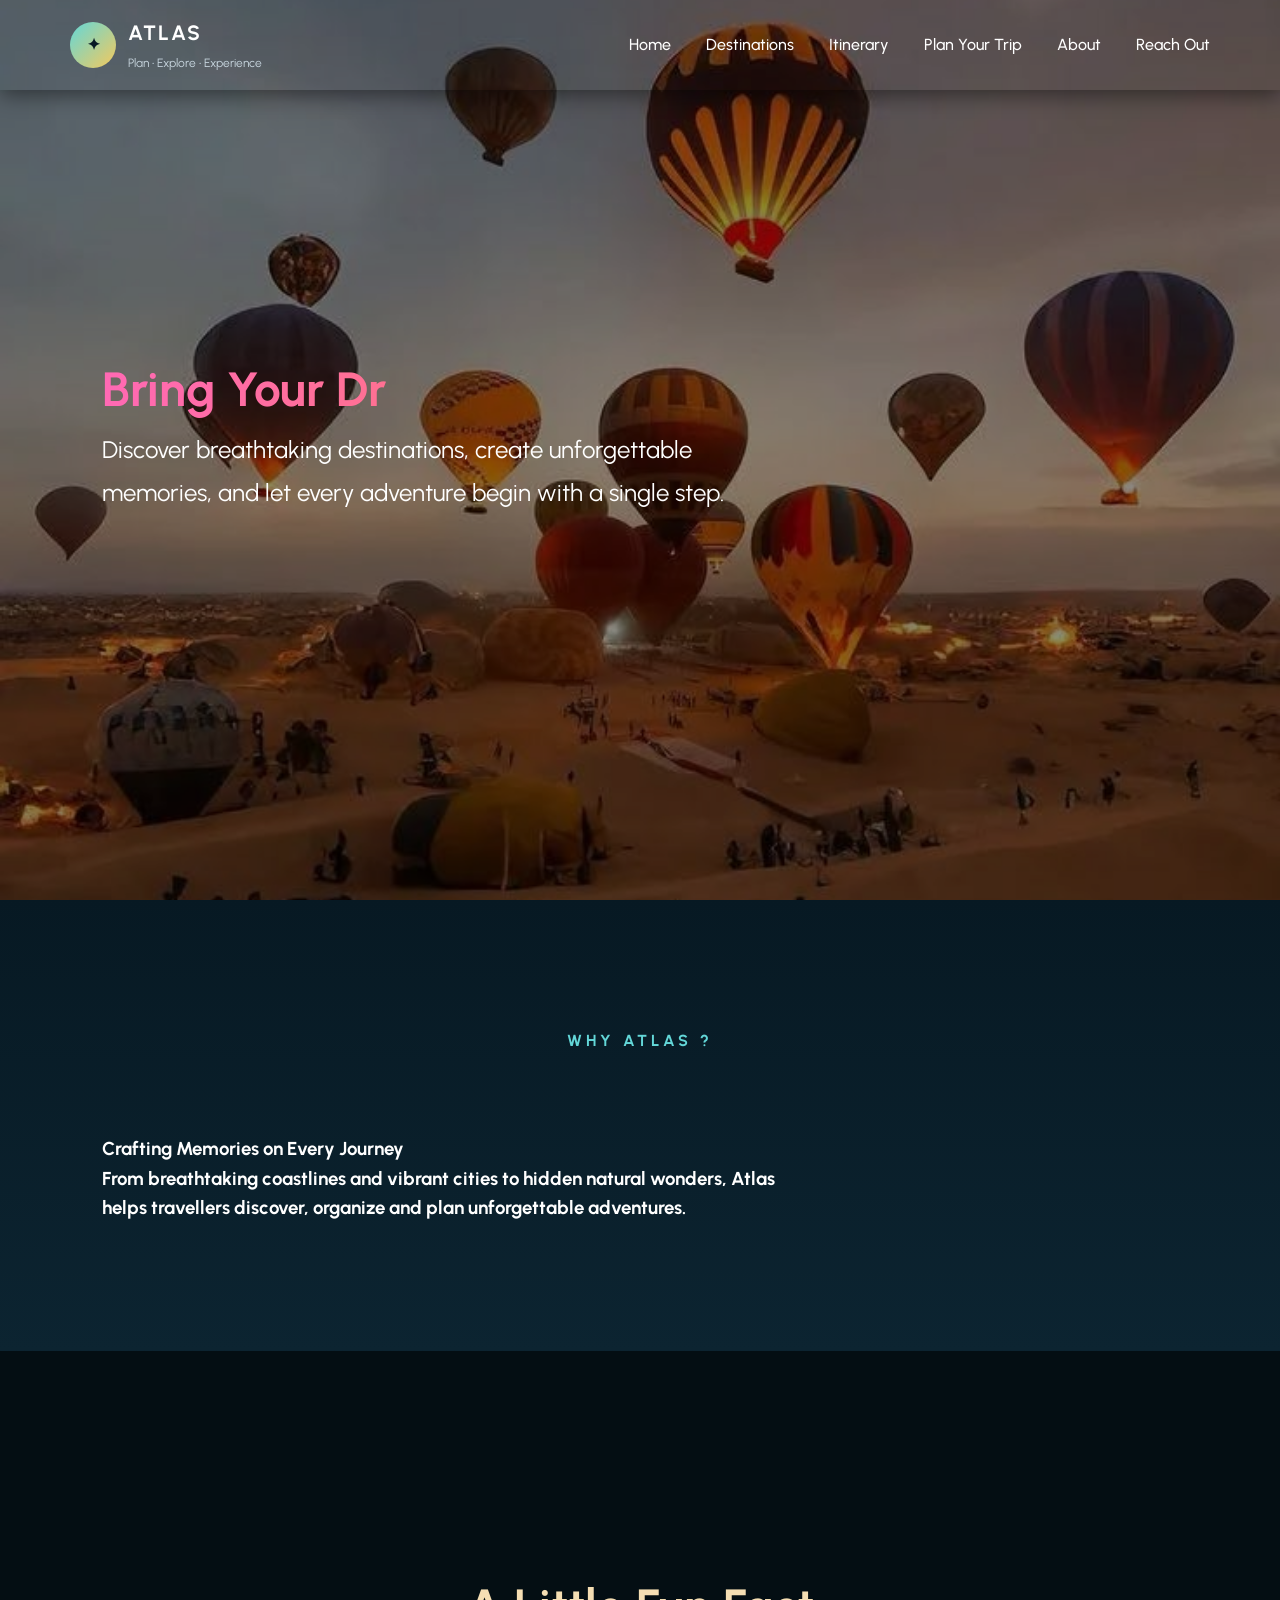
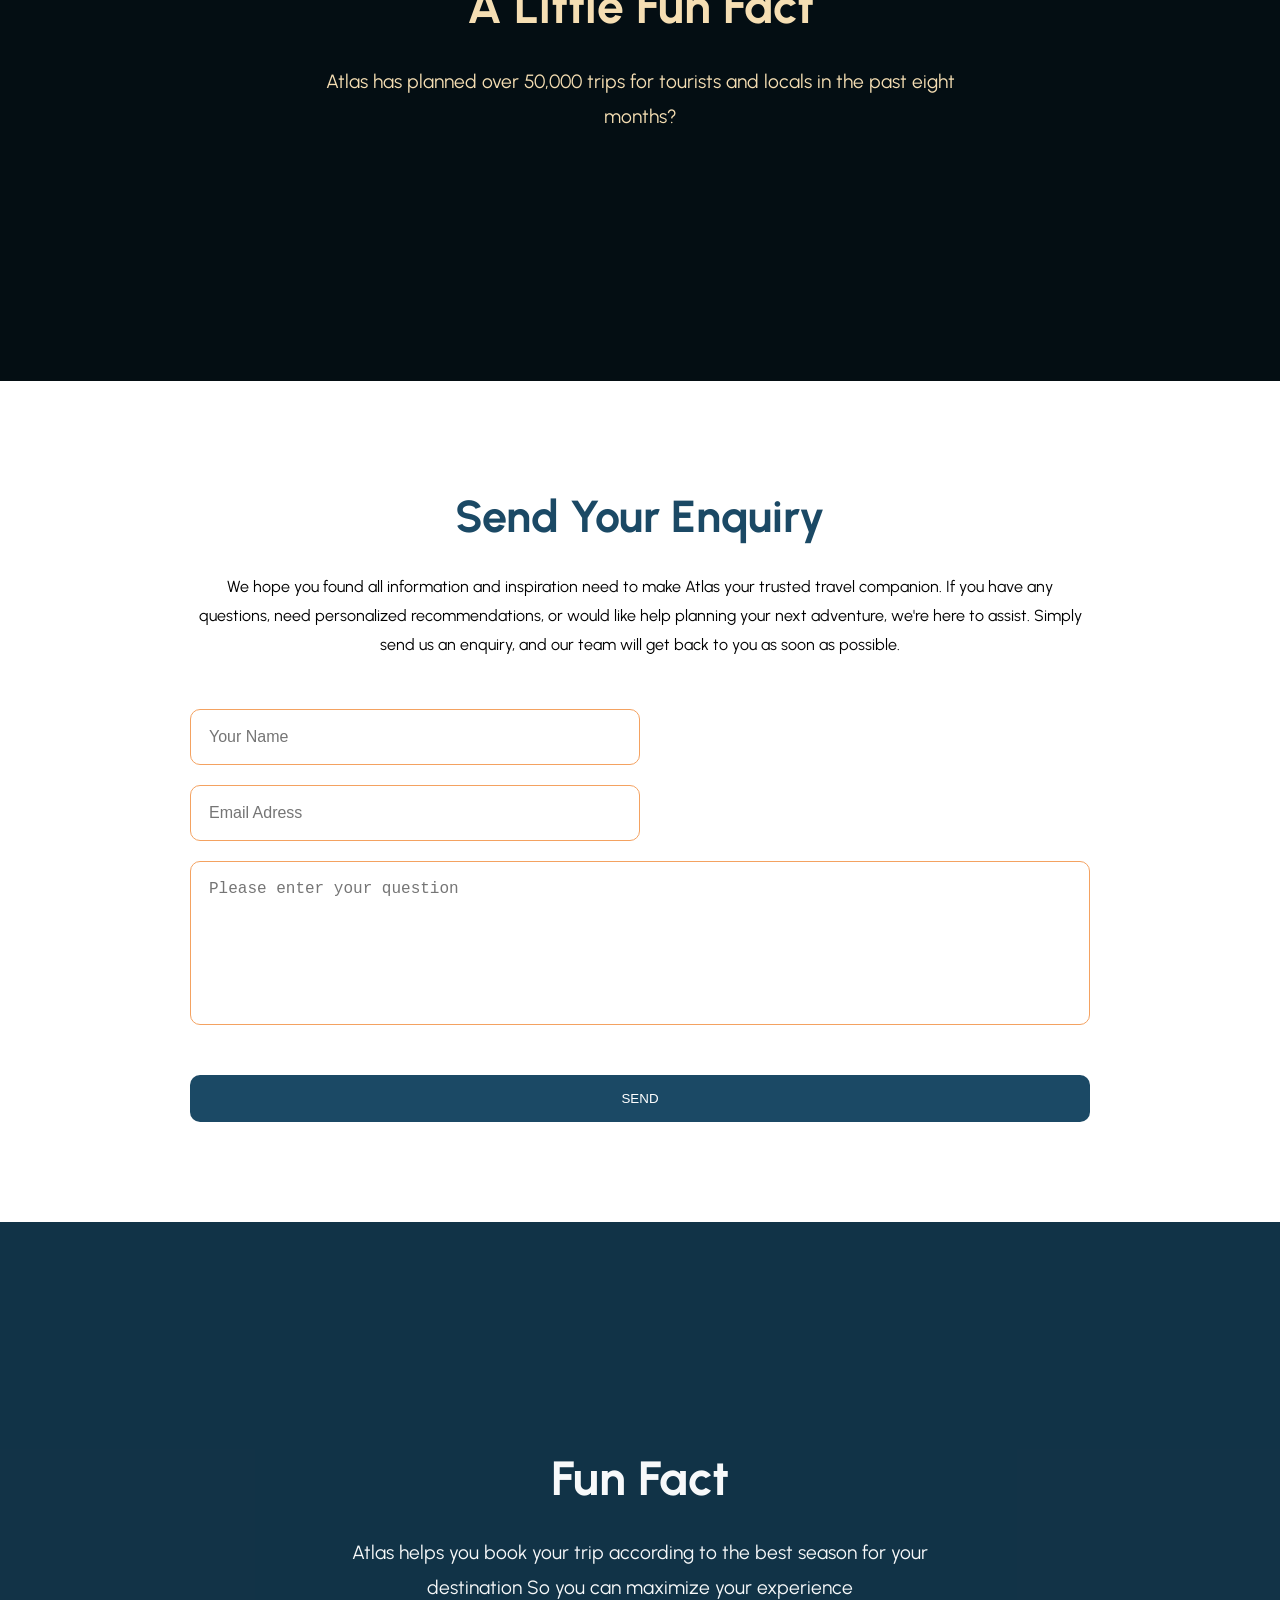
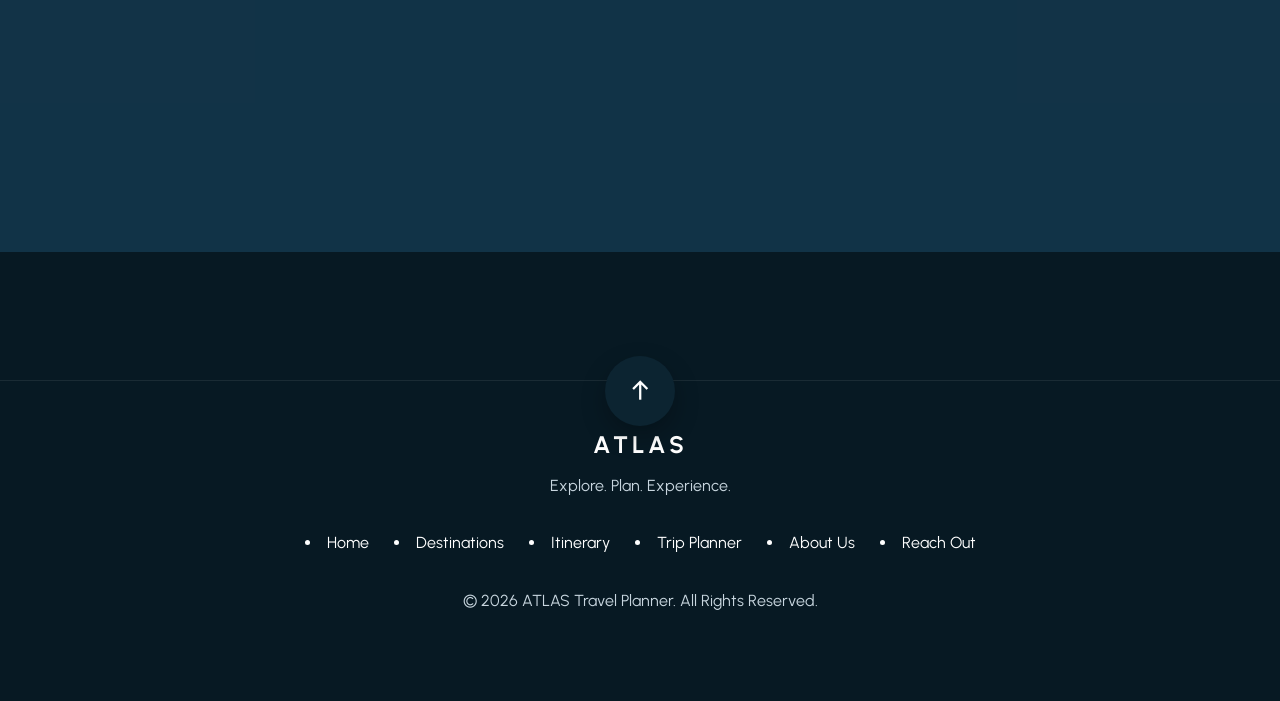
==== index.html @ a865ef0d "fixed about.html" ====
<!DOCTYPE html>
<html lang="en">

<head>
    <meta charset="UTF-8">
    <meta name="viewport" content="width=device-width, initial-scale=1.0">

    <title>Atlas | Homepage</title>

    <link href="style.css" rel="stylesheet">

    <link rel="preconnect" href="https://fonts.googleapis.com">

    <link rel="preconnect" href="https://fonts.gstatic.com" crossorigin>

    <link href="https://fonts.googleapis.com/css2?family=Urbanist:wght@400;500;600;700;800&display=swap"
        rel="stylesheet">

</head>

<body>

    <header id="header">

        <div class="logo">

            <div class="logo-icon">
                ✦
            </div>

            <div class="logo-text">

                <h2>ATLAS</h2>

                <span>Plan • Explore • Experience</span>

            </div>

        </div>

        <div class="nav">

            <a href="index.html">Home</a>
            <a href="destination.html">Destinations</a>
            <a href="itinerary.html">Itinerary</a>
            <a href="tripPlanner.html">Plan Your Trip</a>
            <a href="about.html">About</a>
            <a href="contact.html">Reach Out</a>

        </div>

    </header>

    <main>

        <section id="hero">


            <div class="slides">

                <img src="balloon.jpg" class="slide active" alt="balloon">

                <img src="images/kyoto.jpg" class="slide" alt="japan">

                <img src="https://images.unsplash.com/photo-1507525428034-b723cf961d3e" class="slide"
                    alt="indian-ocean">

                <img src="safari.avif" class="slide" alt="safari">


            </div>


            <div class="overlay"></div>

            <div class="hero-content">

                <h1>
                    <span id="typing"></span>
                </h1>

                <p>

                    Discover breathtaking destinations, create unforgettable
                    memories, and let every adventure begin with a single step.

                </p>

            </div>

        </section>

        <section class="about-atlas">

            <div class="section-heading">

                <span>WHY ATLAS ?</span>

            </div>

            <div>
                <h3>Crafting Memories on Every Journey</h3>
            </div>

            <div class="about-grid">

                <h3>

                    From breathtaking coastlines and
                    vibrant cities to hidden natural
                    wonders, Atlas helps travellers
                    discover, organize and plan
                    unforgettable adventures.

                </h3>

            </div>

        </section>

        <section id="parallax">

            <div class="parallax-overlay">

                <h4>A Little Fun Fact</h4>

                <p>
                    Atlas has planned over 50,000 trips for tourists
                    and locals in the past eight months?
                </p>

            </div>

        </section>

        <section id="enquiry">

            <div class="enquiry-container">

                <h5>Send Your Enquiry</h5>

                <p>
                    We hope you found all information and inspiration need to make Atlas
                    your trusted travel companion. If you have any questions, need personalized
                    recommendations, or would like help planning your next adventure, we're here
                    to assist. Simply send us an enquiry, and our team will get back to you as soon as possible.

                </p>

                <form class="input-group" id="enquiry-form">

                    <input type="text" id="name" placeholder="Your Name">

                    <input type="email" id="email" placeholder="Email Adress">

                    <textarea id="question" rows="7" placeholder="Please enter your question"></textarea>

                    <div id="formMessage"></div>

                    <button type="submit">

                        SEND
                    </button>

                </form>

            </div>

        </section>

        <section id="parallax2">

            <div class="parallax-overlay2">

                <h6>Fun Fact</h6>

                <p>
                    Atlas helps you book your trip according to the best season for your destination
                    So you can maximize your experience
                </p>

            </div>

        </section>

    </main>

    <footer>

        <div class="back-to-top">
            <a href="#hero">
                ↑
            </a>
        </div>

        <div class="footer-logo">

            <h2>ATLAS</h2>

            <p>
                Explore. Plan. Experience.
            </p>

        </div>

        <div class="footer-links">

            <li><a href="index.html">Home</a></li>

            <li><a href="destinations.html">Destinations</a></li>

            <li><a href="itinerary.html">Itinerary</a></li>

            <li><a href="tripPlanner.html">Trip Planner</a></li>

            <li><a href="about.html">About Us</a></li>

            <li><a href="contact.html">Reach Out</a></li>

        </div>

        <p class="copyright">
            © 2026 ATLAS Travel Planner. All Rights Reserved.
        </p>

    </footer>


    <script src="./script.js"></script>

</body>

</html>
---- style.css ----
html{
    scroll-behavior: smooth;
}
/* HEADER */

*{
    margin: 0;
    padding: 0;
    box-sizing: border-box;
}

body{
    font-family:'Urbanist',sans-serif;
    background-color:#071923;
    color:#ffffff;
    line-height:1.6;
    overflow-x:hidden;
}

/* VARIABLES */

:root{

    --bg:#071923;

    --navy:#0c2431;

    --text:#ffffff;

    --text-soft:#c8d6df;

    --aqua:#63d7d8;

    --turquoise:#2cb1bc;

    --gold:#f4c95d;

    --shadow:
    0 20px 60px rgba(0,0,0,.35);

    --radius:24px;
}

header{
    position: fixed;
    top: 0;
    left: 0;

    width: 100%;
    height: 90px;
    display: flex;

    justify-content: space-between;
    align-items: center;
    padding: 0 70px;

    background: transparent;
    transition: all .4s ease;
    z-index: 1000;

    box-shadow: 0 5px 20px rgba(0, 0, 0, .45);
}


/* Activated when scrolling */

header.scrolled{
    background: linear-gradient(
        180deg,
        #071923,
        #0c2431
    );
    backdrop-filter: blur(12px);
    -webkit-backdrop-filter: blur(12px);

    height: 70px;
    box-shadow: 0 6px 18px rgba(0, 0, 0, .45);
}

/* LOGO */

.logo{
    display:flex;
    align-items:center;
    gap:12px;
}

.logo-icon{

    width:46px;
    height:46px;

    display:flex;
    align-items:center;
    justify-content:center;

    background:linear-gradient(
        135deg,
        var(--aqua),
        var(--gold)
    );

    border-radius:50%;

    color:#071923;
    font-weight:800;
}

.logo-text h2{
    font-size:1.3rem;
    letter-spacing:2px;
}

.logo-text span{
    font-size:.75rem;
    color:var(--text-soft);
}

/* NAVIGATION */

.nav{
    display:flex;
    gap:35px;
}

.nav a{

    text-decoration:none;
    color:white;
    font-weight:500;

    transition:.3s;
    font-size:1.rem;
    position: relative;

    transition: .3s;
}

/* Underline Animation */

.nav a::after{
    content: "";
    position: absolute;
    left: 0;

    bottom: -8px;
    width: 0%;
    height: 2px;

    background: #f4a261;
    transition: .3s;

}

.nav a:hover{
    color: #f4a261;
}
 
.nav a:hover::after{
    width: 100%;
}
 
/* HERO SECTION */

#hero{
    position: relative;
    width: 100%;
    height: 100vh;

    overflow: hidden;
}

.hero-content {
  z-index: 10;
}

.hero h1 {
  font-size:
    clamp(4rem,10vw,8rem);

    line-height:.9;

    margin-bottom:1rem;
}

.hero p {
  font-size: 1.2rem;
  color: #d1d5db;
  margin-bottom: 30px;
}

#typing {
  color: gold;
}

#typing {
    font-size: 3rem;
    font-weight: bold;
    display: inline-block; /* So gradient only covers the text area */
    
    /* Animated gradient background */
    background: linear-gradient(270deg, #ff69b4, #ff7f50, #ff69b4);
    background-size: 600% 600%;
    
    /* Clip gradient to text only */
    -webkit-background-clip: text;
    background-clip: text;
    -webkit-text-fill-color: transparent;
    color: transparent;
    
    /* Animation */
    animation: gradientMove 5s ease infinite;
}

@keyframes gradientMove {
    0% { background-position: 0% 50%; }
    50% { background-position: 100% 50%; }
    100% { background-position: 0% 50%; }
}

.slides{
    position: absolute;
    width: 100%;
    height: 100%;
}

.slide{
    position: absolute;
    width: 100%;
    height: 100%;

    object-fit: cover;
    opacity: 0;
    transition:opacity 1.5s ease;

    animation: none;
}

.slide.active{
    opacity: 1;
}

.overlay{
    position: absolute;
    inset: 0;
    background: rgba(0, 0, 0, .45);

    z-index:2 ;
}

.hero-content{
    position: relative;
    z-index: 3;
    height: 100%;

    display: flex;
    flex-direction: column;
    justify-content: center;

    align-items: flex-start;
    text-align: left;
    color: white;

    padding: 0 8%;
}

.hero-content h2{
    font-size: 6rem;
    margin-bottom: 20px;
    letter-spacing: 2px;
    
    font-style: italic;
}

.hero-content p{
    max-width: 700px;
    font-size: 1.5rem;
    line-height: 1.8;

    margin-bottom: 35px;
}

/* DESCRIPTION SECTION */

.about-atlas{

    padding:8rem 8%;

    background:
    linear-gradient(
        180deg,
        #071923,
        #0c2431
    );
}

.section-heading{

    text-align:center;

    margin-bottom:5rem;
}

.section-heading span{

    color:#63d7d8;

    letter-spacing:4px;

    font-weight:700;
}

.section-heading h3{

    font-size:
    clamp(2.5rem,5vw,5rem);

    max-width:800px;

    margin:1rem auto 0;

    line-height:1.1;

    text-align: center;
}

.about-grid{

    display:grid;

    grid-template-columns:
    2fr 1fr;

    gap:30px;
}

/* PARALLAX SECTION */

#parallax{
    height: 70vh;
    background-image: url(images/paris.jfif);
    background-size: cover;

    background-position: center;
    background-repeat: no-repeat;
    background-attachment: fixed;

    position: relative;
    display: flex;
    justify-content: center;

    align-items: center;
}

#parallax::before{
    content: "";
    position:absolute;
    inset: 0;

    background: rgba(0, 0, 0, .45);
}

.parallax-overlay{
    position: relative;
    z-index: 2;
    text-align: center;

    color: wheat;
    max-width: 700px;
    padding: 20px;
}

.parallax-overlay h4{
    font-size: 3rem;
    margin-bottom: 20px;
}

.parallax-overlay p{
    font-size: 1.2rem;
    line-height: 1.8;
    margin-bottom: 30px;
}

/* ENQUIRY SECTION */

#enquiry{
    padding: 100px 8%;
    background-color: white;
}

.enquiry-container{
    max-width: 900px;
    margin: auto;
    text-align: center;
}

.enquiry-container h5{
    font-size: 2.8rem;
    color: #1b4965;
    margin-bottom: 20px;
}

.enquiry-container p{
    color: black;
    line-height: 1.8;
    margin-bottom: 50px;
}

.input-group{
    display: flex;
    gap: 20px;
    flex-direction: column;

    border-radius: 10px;
}

.input-group input{
    max-width: 50vh;
}

input,textarea{
    width: 100%;
    padding: 18px;
    border: 1px solid #dddd;

    border-radius: 10px;
    font-size: 1rem;
    outline: none;

    transition: .3s;
    border-color: #f4a261;
}

input:focus, textarea:focus{
    border-color: #1b4965;
    box-shadow: 0 0 10px rgba(27, 73, 101, .2);
}

textarea{
    resize: none;
    margin-bottom: 30px;
}

button{
    background: #1b4965;
    color: white;
    border: none;

    padding: 16px 40px;
    cursor: pointer;
    transition: .3s;

    border-radius: 10px;
}

button:hover{
    background: #f4a261;
    transform: translateY(-3px);
}

#formMessage{
    margin-top: 20px;
    padding: 15px;
    border-radius: 8px;

    font-weight: 500;
    display: none;
}

#formMessage.error{
    display: block;
    background: #ffe5e5;
    color: #c62828;

    border-left: 5px solid #c62828;
}

#formMessage.success{
    display: block;
    background: #e8f5e9;
    color: #2e7d32;

    border-left: 5px solid #2e7d32;
}

/* SECOND PARALLAX */

#parallax2{
    height: 70vh;
    background-image: url("https://images.unsplash.com/photo-1507525428034-b723cf961d3e");
    background-size: cover;

    background-position: center;
    background-repeat: no-repeat;
    background-attachment: fixed;

    position: relative;
    display: flex;
    justify-content: center;

    align-items: center;
}

#parallax2::before{
    content: "";
    position: absolute;
    inset: 0;

    background: rgba(27, 73, 101, .55);
}

.parallax-overlay2{
    position: relative;
    z-index: 2;
    text-align: center;

    color: #f7f9fa;
    max-width: 700px;
    padding: 20px;
}

.parallax-overlay2 h6{
    font-size: 3rem;
    margin-bottom: 20px;
}

.parallax-overlay2 p{
    font-size: 1.2rem;
    line-height: 1.8;
    margin-bottom: 30px;
}

/* FOOTER */

footer{

    margin-top:8rem;

    padding:5rem 6%;

    text-align:center;

    border-top:
    1px solid rgba(255,255,255,.08);
}

.footer-logo h2{

    letter-spacing:4px;

    margin-bottom:.5rem;
}

.footer-logo p{
    color:var(--text-soft);
}

.footer-links{

    margin:2rem 0;

    display:flex;
    justify-content:center;
    gap:25px;

    flex-wrap:wrap;
}

.footer-links a{

    text-decoration:none;
    color:white;
}

.copyright{
    color:var(--text-soft);
}

.back-to-top{
    display: flex;
    justify-content: center;
    margin-top: -105px;

    position: relative;
    z-index: 10;
}

.back-to-top a{
    width: 70px;
    height: 70px;
    border-radius: 50px;

    background: #0c2431;
    color: white;
    text-decoration: none;

    display: flex;
    justify-content: center;
    align-items: center;

    font-size: 2rem;
    transition: .4s ease;
    box-shadow: 0 10px 25px rgba(0, 0, 0, .25);

    position: relative;
    z-index: 11;
}

.back-to-top a:hover{
    transform: translateY(-10px);
    color: #1b4965;
}


/* RESPONSIVE LAYOUT */

/* TABLETS */

@media (max-width: 1024px){
    header{
        padding: 0 40px;
    }

    .hero-content h2{
        font-size: 4.5rem;
    }

    .hero-content p{
        font-size: 1.5rem;
        max-width: 600px;
    }

    .description h3{
        font-size: 4rem;
    }

    .description-paragraph,
    .description-para{
        padding: 0 30px;
    }

    .input-group input{
        max-width: 100%;
    }
}

/* LARGE PHONES */

@media (max-width: 768px){
    header{
        flex-direction: column;
        justify-content: center;
        gap: 15px;

        height: auto;
        padding: 20px;
    }

    header.scrolled{
        height: auto;
        padding: 15px 20px;
    }

    .nav{
        gap: 20px;
        flex-wrap: wrap;
        justify-content: center;
    }

    .nav a{
        font-size: 1rem;
    }

    .hero-content{
        align-items: center;
        text-align: center;
        padding: 0 30px;
    }

    .hero-content h2{
        font-size: 3.2rem;
    }

    .hero-content p{
        font-size: 1.3rem;
    }

    .description{
        padding: 60PX 20PX;
    }

    .description H3{
        font-size: 3rem;
    }

    .description-paragraph{
        font-size: 1.4rem;
    }

    .description-para{
        font-size: 1rem;
    }

    .parallax-overlay h4,
    .parallax-overlay2 h6{
        font-size: 2.2rem;
    }

    .parallax-overlay p,
    .parallax-overlay2 p{
        font-size: 1rem;
    }

    #enquiry{
        padding: 80px 30px;
    }

    button{
        width: 100%;
    }

    .back-to-top{
        margin-top: - 90px;
    }
}

/* MOBILE PHONES */

@media (max-width: 480px){
    header{
        padding: 15px;
    }

    .logo h1{
        font-size: 1.2rem;
    }

    .nav{
        gap: 12px;
    }

    .nav a{
        font-size: .9rem;
    }

    .hero-content{
        padding: 0 2px;
    }

    .hero-content h2{
        font-size: 2.3rem;
        margin-bottom: 15px;
    }

    .hero-content p{
        font-size: 1rem;
        line-height: 1.6;
    }

    .description h3{
        font-size: 2.3rem;
    }

    .description-paragraph{
        font-size: 1.2rem;
    }

    .description-para{
        font-size: .95rem;
    }

    .parallax-overlay,
    .parallax-overlay2{
        padding: 15px;
    }

    .parallax-overlay h4,
    .parallax-overlay2 h6{
        font-size: 1.8rem;
    }

    .parallax-overlay p,
    .parallax-overlay2 p{
        font-size: .95rem;
    }

    input,
    textarea{
        font-size: .95rem;
        padding: 15px;
    }

    button{
        padding: 15px;
        font-size: 1rem;
    }

    .back-to-top a{
        width: 55px;
        height: 55px;
        font-size: 1.5rem;
    }

    .footer-bottom p{
        font-size: .9rem;
    }
}
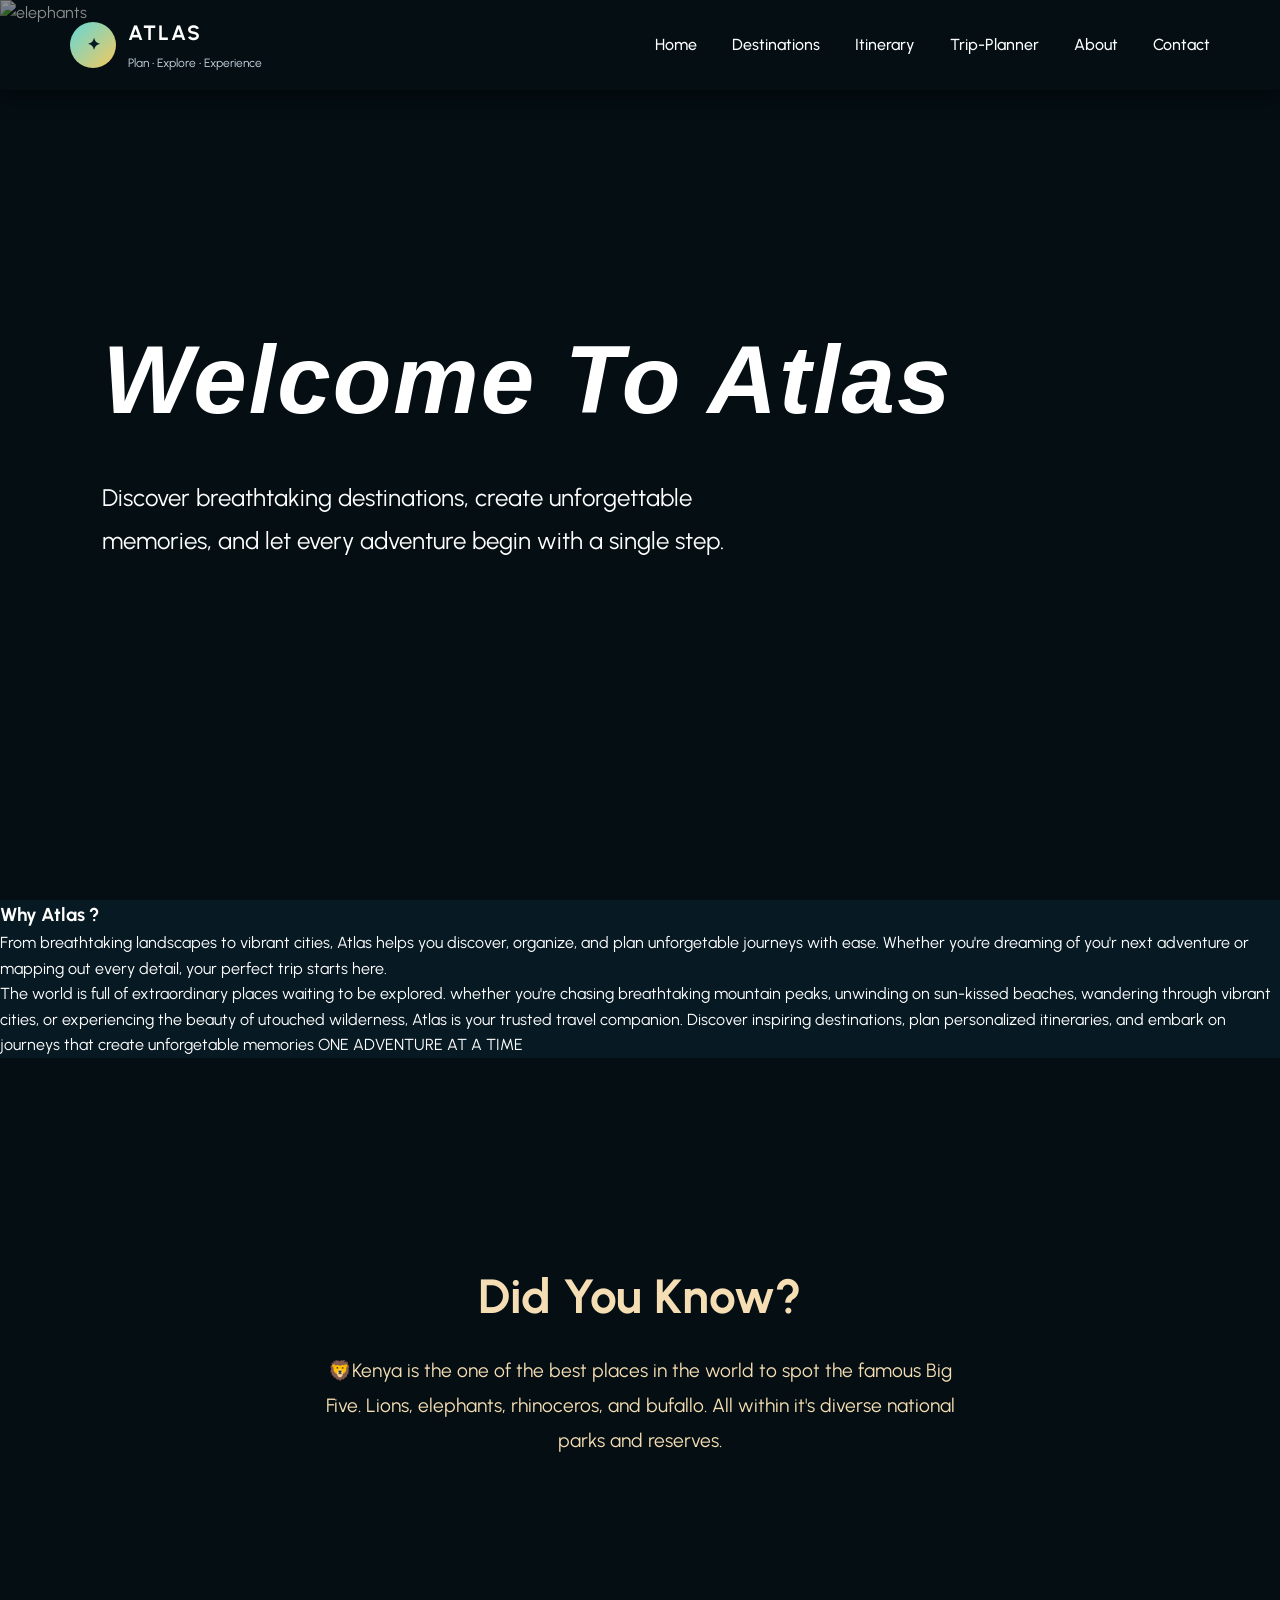
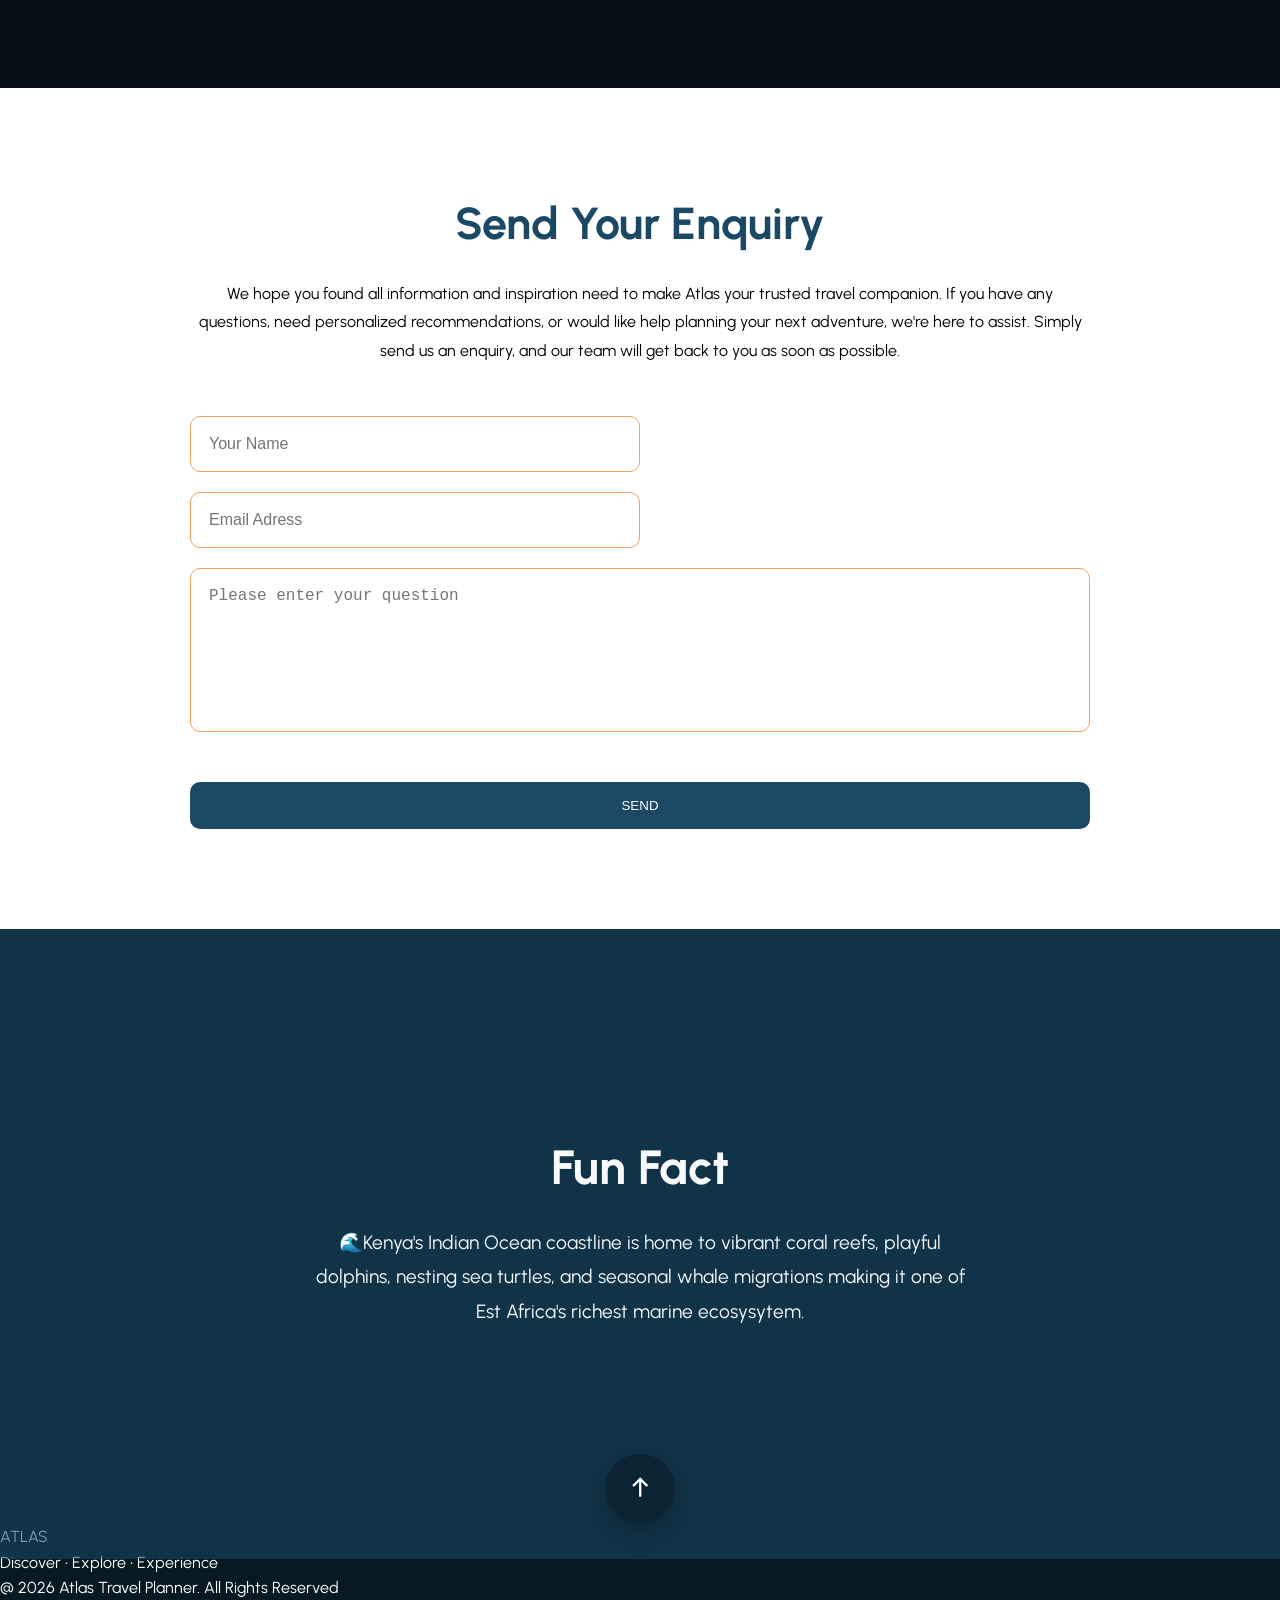
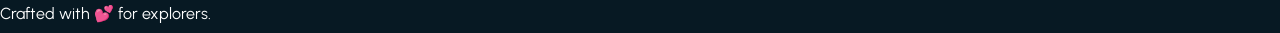
==== commit 2ddc9b66: "styled web icon" ====
--- a/index.html
+++ b/index.html
@@ -1,233 +1,240 @@
-<!DOCTYPE html>
-<html lang="en">
-
-<head>
-    <meta charset="UTF-8">
-    <meta name="viewport" content="width=device-width, initial-scale=1.0">
-
-    <title>Atlas | Homepage</title>
-
-    <link href="style.css" rel="stylesheet">
-
-    <link rel="preconnect" href="https://fonts.googleapis.com">
-
-    <link rel="preconnect" href="https://fonts.gstatic.com" crossorigin>
-
-    <link href="https://fonts.googleapis.com/css2?family=Urbanist:wght@400;500;600;700;800&display=swap"
-        rel="stylesheet">
-
-</head>
-
-<body>
-
-    <header id="header">
-
-        <div class="logo">
-
-            <div class="logo-icon">
-                ✦
-            </div>
-
-            <div class="logo-text">
-
-                <h2>ATLAS</h2>
-
-                <span>Plan • Explore • Experience</span>
-
-            </div>
-
-        </div>
-
-        <div class="nav">
-
-            <a href="index.html">Home</a>
-            <a href="destination.html">Destinations</a>
-            <a href="itinerary.html">Itinerary</a>
-            <a href="tripPlanner.html">Plan Your Trip</a>
-            <a href="about.html">About</a>
-            <a href="contact.html">Reach Out</a>
-
-        </div>
-
-    </header>
-
-    <main>
-
-        <section id="hero">
-
-
-            <div class="slides">
-
-                <img src="balloon.jpg" class="slide active" alt="balloon">
-
-                <img src="images/kyoto.jpg" class="slide" alt="japan">
-
-                <img src="https://images.unsplash.com/photo-1507525428034-b723cf961d3e" class="slide"
-                    alt="indian-ocean">
-
-                <img src="safari.avif" class="slide" alt="safari">
-
-
-            </div>
-
-
-            <div class="overlay"></div>
-
-            <div class="hero-content">
-
-                <h1>
-                    <span id="typing"></span>
-                </h1>
-
-                <p>
-
-                    Discover breathtaking destinations, create unforgettable
-                    memories, and let every adventure begin with a single step.
-
-                </p>
-
-            </div>
-
-        </section>
-
-        <section class="about-atlas">
-
-            <div class="section-heading">
-
-                <span>WHY ATLAS ?</span>
-
-            </div>
-
-            <div>
-                <h3>Crafting Memories on Every Journey</h3>
-            </div>
-
-            <div class="about-grid">
-
-                <h3>
-
-                    From breathtaking coastlines and
-                    vibrant cities to hidden natural
-                    wonders, Atlas helps travellers
-                    discover, organize and plan
-                    unforgettable adventures.
-
-                </h3>
-
-            </div>
-
-        </section>
-
-        <section id="parallax">
-
-            <div class="parallax-overlay">
-
-                <h4>A Little Fun Fact</h4>
-
-                <p>
-                    Atlas has planned over 50,000 trips for tourists
-                    and locals in the past eight months?
-                </p>
-
-            </div>
-
-        </section>
-
-        <section id="enquiry">
-
-            <div class="enquiry-container">
-
-                <h5>Send Your Enquiry</h5>
-
-                <p>
-                    We hope you found all information and inspiration need to make Atlas
-                    your trusted travel companion. If you have any questions, need personalized
-                    recommendations, or would like help planning your next adventure, we're here
-                    to assist. Simply send us an enquiry, and our team will get back to you as soon as possible.
-
-                </p>
-
-                <form class="input-group" id="enquiry-form">
-
-                    <input type="text" id="name" placeholder="Your Name">
-
-                    <input type="email" id="email" placeholder="Email Adress">
-
-                    <textarea id="question" rows="7" placeholder="Please enter your question"></textarea>
-
-                    <div id="formMessage"></div>
-
-                    <button type="submit">
-
-                        SEND
-                    </button>
-
-                </form>
-
-            </div>
-
-        </section>
-
-        <section id="parallax2">
-
-            <div class="parallax-overlay2">
-
-                <h6>Fun Fact</h6>
-
-                <p>
-                    Atlas helps you book your trip according to the best season for your destination
-                    So you can maximize your experience
-                </p>
-
-            </div>
-
-        </section>
-
-    </main>
-
-    <footer>
-
-        <div class="back-to-top">
-            <a href="#hero">
-                ↑
-            </a>
-        </div>
-
-        <div class="footer-logo">
-
-            <h2>ATLAS</h2>
-
-            <p>
-                Explore. Plan. Experience.
-            </p>
-
-        </div>
-
-        <div class="footer-links">
-
-            <li><a href="index.html">Home</a></li>
-
-            <li><a href="destinations.html">Destinations</a></li>
-
-            <li><a href="itinerary.html">Itinerary</a></li>
-
-            <li><a href="tripPlanner.html">Trip Planner</a></li>
-
-            <li><a href="about.html">About Us</a></li>
-
-            <li><a href="contact.html">Reach Out</a></li>
-
-        </div>
-
-        <p class="copyright">
-            © 2026 ATLAS Travel Planner. All Rights Reserved.
-        </p>
-
-    </footer>
-
-
-    <script src="./script.js"></script>
-
-</body>
-
-</html>+<!DOCTYPE html>
+<html lang="en">
+<head>
+    <meta charset="UTF-8">
+    <meta name="viewport" content="width=device-width, initial-scale=1.0">
+
+    <title>Atlas | Homepage</title>
+
+    <link href="style.css" rel="stylesheet">
+
+    <link rel="preconnect" href="https://fonts.googleapis.com">
+
+    <link rel="preconnect" href="https://fonts.gstatic.com" crossorigin>
+
+    <link href="https://fonts.googleapis.com/css2?family=Urbanist:wght@400;500;600;700;800&display=swap" rel="stylesheet">
+
+    <link rel="icon" href="icon.png" type="image/png">
+
+</head>
+
+<body>
+
+    <header id="header">
+
+        <div class="logo">
+
+            <div class="logo-icon">
+                ✦
+            </div>
+
+            <div class="logo-text">
+
+                <h2>ATLAS</h2>
+
+                <span>Plan • Explore • Experience</span>
+
+            </div>
+
+        </div>
+
+        <div class="nav">
+
+            <a href="#hero">Home</a>
+            <a href="destination.html">Destinations</a>
+            <a href="./itinerary.html">Itinerary</a>
+            <a href="#planner">Trip-Planner</a>
+            <a href="#about">About</a>
+            <a href="#contact">Contact</a>
+
+        </div>
+
+    </header>
+
+    <main>
+
+        <section id="hero">
+
+
+            <div class="slides">
+
+                <img src="https://encrypted-tbn0.gstatic.com/images?q=tbn:ANd9GcT_jQL1UcBlVZFAM9BRw1IF8bqi8GDWREZr3LtzmlKUww&s=10" class="slide active" alt="elephants">
+
+                <img src="https://encrypted-tbn0.gstatic.com/images?q=tbn:ANd9GcSIhd1SBhSgKa-3THIolG7Fz8rmjqmrTV5SGdDaYySeYw&s=10" class="slide" alt="kilimanjaro">
+
+                <img src="https://encrypted-tbn0.gstatic.com/images?q=tbn:ANd9GcSeu5QaM4YYmeRg1B18vOvgZcIyL5lMWfthO4piXhQ19w&s=10" class="slide" alt="indian-ocean">
+
+                <img src="https://encrypted-tbn0.gstatic.com/images?q=tbn:ANd9GcS-ZqpGaSNbLZHwcNHhFj9E10HB3Esvl-2H6ulgd_rLQA&s=10" class="slide" alt="lions">
+
+
+            </div>
+
+
+            <div class="overlay"></div>
+
+            <div class="hero-content">
+                
+                <h2>Welcome To Atlas</h2>
+                
+                <p>
+                
+                Discover breathtaking destinations, create unforgettable
+                memories, and let every adventure begin with a single step.
+
+                </p>
+
+            </div>
+
+         </section>
+
+         <section class="description">
+
+            <h3>Why Atlas ?</h3>
+
+            <p class="description-paragraph">
+                From breathtaking landscapes to vibrant cities, Atlas helps you
+                discover, organize, and plan unforgetable journeys with ease. Whether
+                you're dreaming of you'r next adventure or mapping out every detail, your
+                perfect trip starts here.
+
+            </p>
+
+            <p class="description-para">
+
+                The world is full of extraordinary places waiting to be explored.
+                whether you're chasing breathtaking mountain peaks, unwinding on
+                sun-kissed beaches, wandering through vibrant cities, or experiencing
+                the beauty of utouched wilderness, Atlas is your trusted travel companion.
+                Discover inspiring destinations, plan personalized itineraries, and embark
+                on journeys that create unforgetable memories <span>ONE ADVENTURE AT A TIME</span>
+
+            </p>
+
+         </section>
+
+         <section id="parallax">
+
+            <div class="parallax-overlay">
+
+                <h4>Did You Know?</h4>
+
+                <p>
+                    
+                    🦁Kenya is the one of the best places in the world to spot the 
+                    famous Big Five. Lions, elephants, rhinoceros, and bufallo.
+                    All within it's diverse national parks and reserves.
+
+                </p>
+
+            </div>
+
+        </section>
+
+        <section id="enquiry">
+
+            <div class="enquiry-container">
+
+                <h5>Send Your Enquiry</h5>
+
+                <p>
+                    We hope you found all information and inspiration need to make Atlas
+                    your trusted travel companion. If you have any questions, need personalized
+                    recommendations, or would like help planning your next adventure, we're here
+                    to assist. Simply send us an enquiry, and our team will get back to you as soon as possible.
+
+                </p>
+
+                <form class="input-group" id="enquiry-form"> 
+
+                    <input 
+
+                    type="text"
+                    id="name"
+                    placeholder="Your Name">
+
+                    <input
+
+                    type="email"
+                    id="email"
+                    placeholder="Email Adress">
+
+                    <textarea
+
+                    id="question"
+                    rows="7"
+                    placeholder="Please enter your question"
+                    
+                    ></textarea>
+
+                    <div id="formMessage"></div>
+
+                    <button type="submit">
+
+                        SEND
+                    </button>
+
+                </form>
+
+            </div>
+
+        </section>
+
+        <section id="parallax2">
+
+            <div class="parallax-overlay2">
+
+                <h6>Fun Fact</h6>
+
+                <p>
+
+                    🌊Kenya's Indian Ocean coastline is home to vibrant coral reefs,
+                    playful dolphins, nesting sea turtles, and seasonal whale migrations making
+                    it one of Est Africa's richest marine ecosysytem.
+
+                </p>
+
+            </div>
+
+        </section>
+
+    </main> 
+
+    <section id="footer">
+
+        <div class="back-to-top">
+
+            <a href="#hero">
+
+                 ↑
+
+            </a>
+
+        </div>
+
+        <div class="footer-content">
+
+            <h7>ATLAS</h7>
+
+            <p>
+                Discover  •  Explore  •  Experience
+            </p>
+
+        </div>
+
+        <div class="footer-bottom">
+
+            <p>
+                @ 2026 Atlas Travel Planner. All Rights Reserved
+            </p>
+
+            <p>Crafted with 💕 for explorers.</p>
+
+        </div>
+
+    </section>
+
+    <script src="./script.js"></script>
+
+</body>
+
+</html>
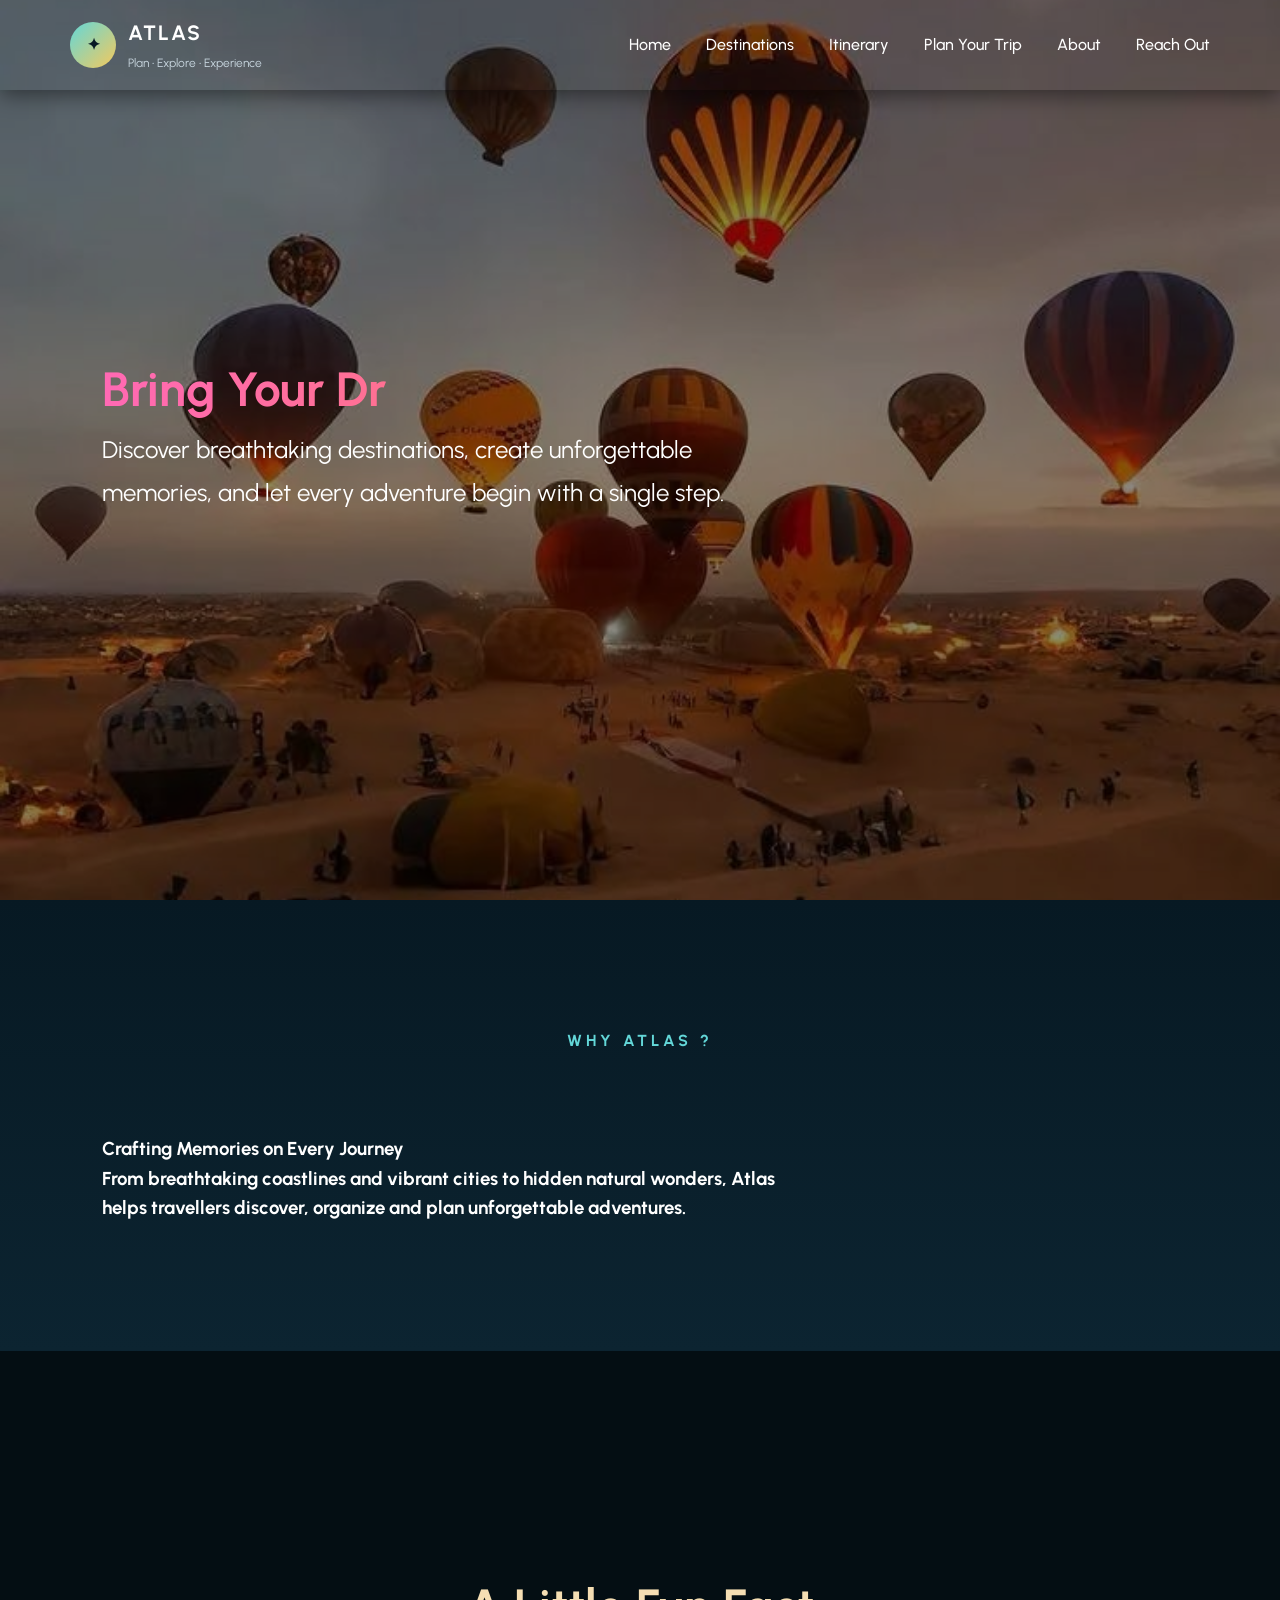
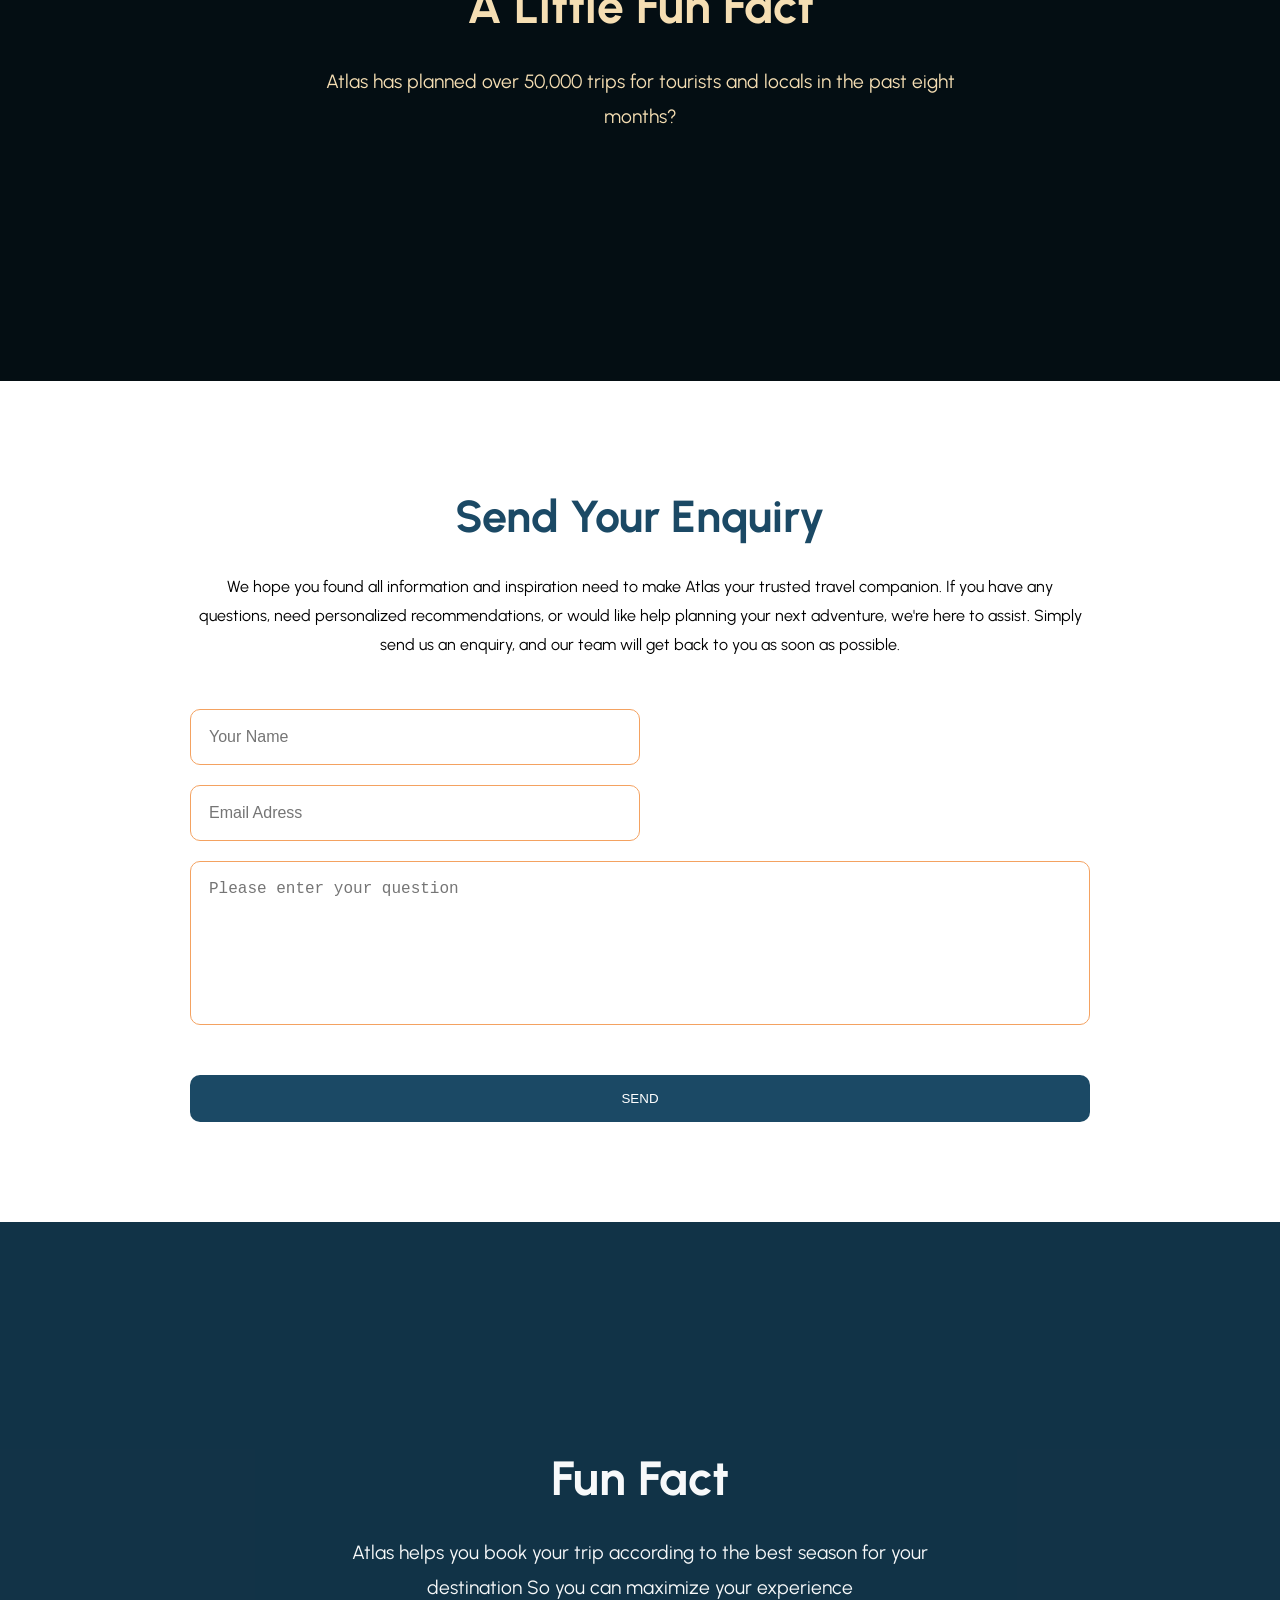
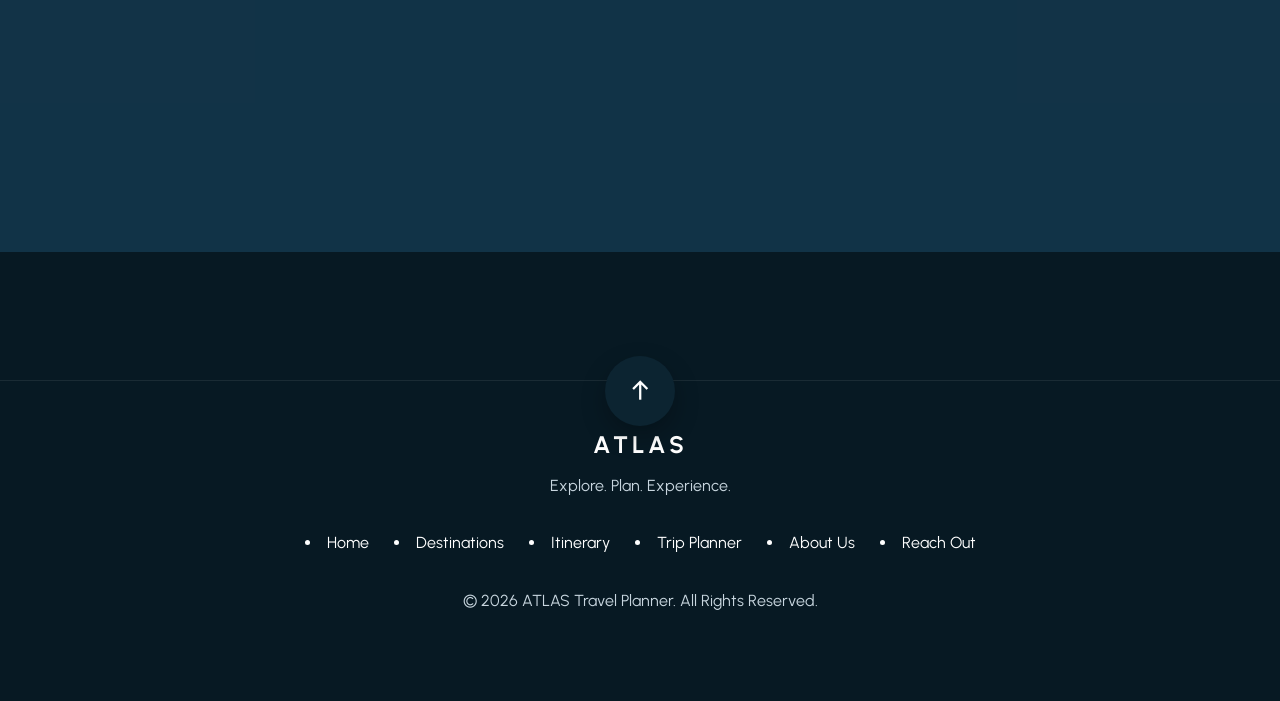
==== commit d3d65ed1: "resolve conflict" ====
--- a/index.html
+++ b/index.html
@@ -1,240 +1,234 @@
-<!DOCTYPE html>
-<html lang="en">
-<head>
-    <meta charset="UTF-8">
-    <meta name="viewport" content="width=device-width, initial-scale=1.0">
-
-    <title>Atlas | Homepage</title>
-
-    <link href="style.css" rel="stylesheet">
-
-    <link rel="preconnect" href="https://fonts.googleapis.com">
-
-    <link rel="preconnect" href="https://fonts.gstatic.com" crossorigin>
-
-    <link href="https://fonts.googleapis.com/css2?family=Urbanist:wght@400;500;600;700;800&display=swap" rel="stylesheet">
-
-    <link rel="icon" href="icon.png" type="image/png">
-
-</head>
-
-<body>
-
-    <header id="header">
-
-        <div class="logo">
-
-            <div class="logo-icon">
-                ✦
-            </div>
-
-            <div class="logo-text">
-
-                <h2>ATLAS</h2>
-
-                <span>Plan • Explore • Experience</span>
-
-            </div>
-
-        </div>
-
-        <div class="nav">
-
-            <a href="#hero">Home</a>
-            <a href="destination.html">Destinations</a>
-            <a href="./itinerary.html">Itinerary</a>
-            <a href="#planner">Trip-Planner</a>
-            <a href="#about">About</a>
-            <a href="#contact">Contact</a>
-
-        </div>
-
-    </header>
-
-    <main>
-
-        <section id="hero">
-
-
-            <div class="slides">
-
-                <img src="https://encrypted-tbn0.gstatic.com/images?q=tbn:ANd9GcT_jQL1UcBlVZFAM9BRw1IF8bqi8GDWREZr3LtzmlKUww&s=10" class="slide active" alt="elephants">
-
-                <img src="https://encrypted-tbn0.gstatic.com/images?q=tbn:ANd9GcSIhd1SBhSgKa-3THIolG7Fz8rmjqmrTV5SGdDaYySeYw&s=10" class="slide" alt="kilimanjaro">
-
-                <img src="https://encrypted-tbn0.gstatic.com/images?q=tbn:ANd9GcSeu5QaM4YYmeRg1B18vOvgZcIyL5lMWfthO4piXhQ19w&s=10" class="slide" alt="indian-ocean">
-
-                <img src="https://encrypted-tbn0.gstatic.com/images?q=tbn:ANd9GcS-ZqpGaSNbLZHwcNHhFj9E10HB3Esvl-2H6ulgd_rLQA&s=10" class="slide" alt="lions">
-
-
-            </div>
-
-
-            <div class="overlay"></div>
-
-            <div class="hero-content">
-                
-                <h2>Welcome To Atlas</h2>
-                
-                <p>
-                
-                Discover breathtaking destinations, create unforgettable
-                memories, and let every adventure begin with a single step.
-
-                </p>
-
-            </div>
-
-         </section>
-
-         <section class="description">
-
-            <h3>Why Atlas ?</h3>
-
-            <p class="description-paragraph">
-                From breathtaking landscapes to vibrant cities, Atlas helps you
-                discover, organize, and plan unforgetable journeys with ease. Whether
-                you're dreaming of you'r next adventure or mapping out every detail, your
-                perfect trip starts here.
-
-            </p>
-
-            <p class="description-para">
-
-                The world is full of extraordinary places waiting to be explored.
-                whether you're chasing breathtaking mountain peaks, unwinding on
-                sun-kissed beaches, wandering through vibrant cities, or experiencing
-                the beauty of utouched wilderness, Atlas is your trusted travel companion.
-                Discover inspiring destinations, plan personalized itineraries, and embark
-                on journeys that create unforgetable memories <span>ONE ADVENTURE AT A TIME</span>
-
-            </p>
-
-         </section>
-
-         <section id="parallax">
-
-            <div class="parallax-overlay">
-
-                <h4>Did You Know?</h4>
-
-                <p>
-                    
-                    🦁Kenya is the one of the best places in the world to spot the 
-                    famous Big Five. Lions, elephants, rhinoceros, and bufallo.
-                    All within it's diverse national parks and reserves.
-
-                </p>
-
-            </div>
-
-        </section>
-
-        <section id="enquiry">
-
-            <div class="enquiry-container">
-
-                <h5>Send Your Enquiry</h5>
-
-                <p>
-                    We hope you found all information and inspiration need to make Atlas
-                    your trusted travel companion. If you have any questions, need personalized
-                    recommendations, or would like help planning your next adventure, we're here
-                    to assist. Simply send us an enquiry, and our team will get back to you as soon as possible.
-
-                </p>
-
-                <form class="input-group" id="enquiry-form"> 
-
-                    <input 
-
-                    type="text"
-                    id="name"
-                    placeholder="Your Name">
-
-                    <input
-
-                    type="email"
-                    id="email"
-                    placeholder="Email Adress">
-
-                    <textarea
-
-                    id="question"
-                    rows="7"
-                    placeholder="Please enter your question"
-                    
-                    ></textarea>
-
-                    <div id="formMessage"></div>
-
-                    <button type="submit">
-
-                        SEND
-                    </button>
-
-                </form>
-
-            </div>
-
-        </section>
-
-        <section id="parallax2">
-
-            <div class="parallax-overlay2">
-
-                <h6>Fun Fact</h6>
-
-                <p>
-
-                    🌊Kenya's Indian Ocean coastline is home to vibrant coral reefs,
-                    playful dolphins, nesting sea turtles, and seasonal whale migrations making
-                    it one of Est Africa's richest marine ecosysytem.
-
-                </p>
-
-            </div>
-
-        </section>
-
-    </main> 
-
-    <section id="footer">
-
-        <div class="back-to-top">
-
-            <a href="#hero">
-
-                 ↑
-
-            </a>
-
-        </div>
-
-        <div class="footer-content">
-
-            <h7>ATLAS</h7>
-
-            <p>
-                Discover  •  Explore  •  Experience
-            </p>
-
-        </div>
-
-        <div class="footer-bottom">
-
-            <p>
-                @ 2026 Atlas Travel Planner. All Rights Reserved
-            </p>
-
-            <p>Crafted with 💕 for explorers.</p>
-
-        </div>
-
-    </section>
-
-    <script src="./script.js"></script>
-
-</body>
-
-</html>
+<!DOCTYPE html>
+<html lang="en">
+
+<head>
+    <meta charset="UTF-8">
+    <meta name="viewport" content="width=device-width, initial-scale=1.0">
+
+    <title>Atlas | Homepage</title>
+
+    <link href="style.css" rel="stylesheet">
+
+    <link rel="preconnect" href="https://fonts.googleapis.com">
+
+    <link rel="preconnect" href="https://fonts.gstatic.com" crossorigin>
+
+    <link href="https://fonts.googleapis.com/css2?family=Urbanist:wght@400;500;600;700;800&display=swap"
+        rel="stylesheet">
+
+</head>
+
+<body>
+
+    <header id="header">
+
+        <div class="logo">
+
+            <div class="logo-icon">
+                ✦
+            </div>
+
+            <div class="logo-text">
+
+                <h2>ATLAS</h2>
+
+                <span>Plan • Explore • Experience</span>
+
+            </div>
+
+        </div>
+
+        <div class="nav">
+
+
+            <a href="index.html">Home</a>
+            <a href="destination.html">Destinations</a>
+            <a href="itinerary.html">Itinerary</a>
+            <a href="tripPlanner.html">Plan Your Trip</a>
+            <a href="about.html">About</a>
+            <a href="contact.html">Reach Out</a>
+
+        </div>
+
+    </header>
+
+    <main>
+
+        <section id="hero">
+
+
+            <div class="slides">
+
+                <img src="balloon.jpg" class="slide active" alt="balloon">
+
+                <img src="images/kyoto.jpg" class="slide" alt="japan">
+
+                <img src="https://images.unsplash.com/photo-1507525428034-b723cf961d3e" class="slide"
+                    alt="indian-ocean">
+
+                <img src="safari.avif" class="slide" alt="safari">
+
+
+            </div>
+
+
+            <div class="overlay"></div>
+
+            <div class="hero-content">
+
+                <h1>
+                    <span id="typing"></span>
+                </h1>
+
+                <p>
+
+                    Discover breathtaking destinations, create unforgettable
+                    memories, and let every adventure begin with a single step.
+
+                </p>
+
+            </div>
+
+        </section>
+
+        <section class="about-atlas">
+
+            <div class="section-heading">
+
+                <span>WHY ATLAS ?</span>
+
+            </div>
+
+            <div>
+                <h3>Crafting Memories on Every Journey</h3>
+            </div>
+
+            <div class="about-grid">
+
+                <h3>
+
+                    From breathtaking coastlines and
+                    vibrant cities to hidden natural
+                    wonders, Atlas helps travellers
+                    discover, organize and plan
+                    unforgettable adventures.
+
+                </h3>
+
+            </div>
+
+        </section>
+
+        <section id="parallax">
+
+            <div class="parallax-overlay">
+
+                <h4>A Little Fun Fact</h4>
+
+                <p>
+                    Atlas has planned over 50,000 trips for tourists
+                    and locals in the past eight months?
+                </p>
+
+            </div>
+
+        </section>
+
+        <section id="enquiry">
+
+            <div class="enquiry-container">
+
+                <h5>Send Your Enquiry</h5>
+
+                <p>
+                    We hope you found all information and inspiration need to make Atlas
+                    your trusted travel companion. If you have any questions, need personalized
+                    recommendations, or would like help planning your next adventure, we're here
+                    to assist. Simply send us an enquiry, and our team will get back to you as soon as possible.
+
+                </p>
+
+                <form class="input-group" id="enquiry-form">
+
+                    <input type="text" id="name" placeholder="Your Name">
+
+                    <input type="email" id="email" placeholder="Email Adress">
+
+                    <textarea id="question" rows="7" placeholder="Please enter your question"></textarea>
+
+                    <div id="formMessage"></div>
+
+                    <button type="submit">
+
+                        SEND
+                    </button>
+
+                </form>
+
+            </div>
+
+        </section>
+
+        <section id="parallax2">
+
+            <div class="parallax-overlay2">
+
+                <h6>Fun Fact</h6>
+
+                <p>
+                    Atlas helps you book your trip according to the best season for your destination
+                    So you can maximize your experience
+                </p>
+
+            </div>
+
+        </section>
+
+    </main>
+
+    <footer>
+
+        <div class="back-to-top">
+            <a href="#hero">
+                ↑
+            </a>
+        </div>
+
+        <div class="footer-logo">
+
+            <h2>ATLAS</h2>
+
+            <p>
+                Explore. Plan. Experience.
+            </p>
+
+        </div>
+
+        <div class="footer-links">
+
+            <li><a href="index.html">Home</a></li>
+
+            <li><a href="destinations.html">Destinations</a></li>
+
+            <li><a href="itinerary.html">Itinerary</a></li>
+
+            <li><a href="tripPlanner.html">Trip Planner</a></li>
+
+            <li><a href="about.html">About Us</a></li>
+
+            <li><a href="contact.html">Reach Out</a></li>
+
+        </div>
+
+        <p class="copyright">
+            © 2026 ATLAS Travel Planner. All Rights Reserved.
+        </p>
+
+    </footer>
+
+
+    <script src="./script.js"></script>
+
+</body>
+
+</html>
